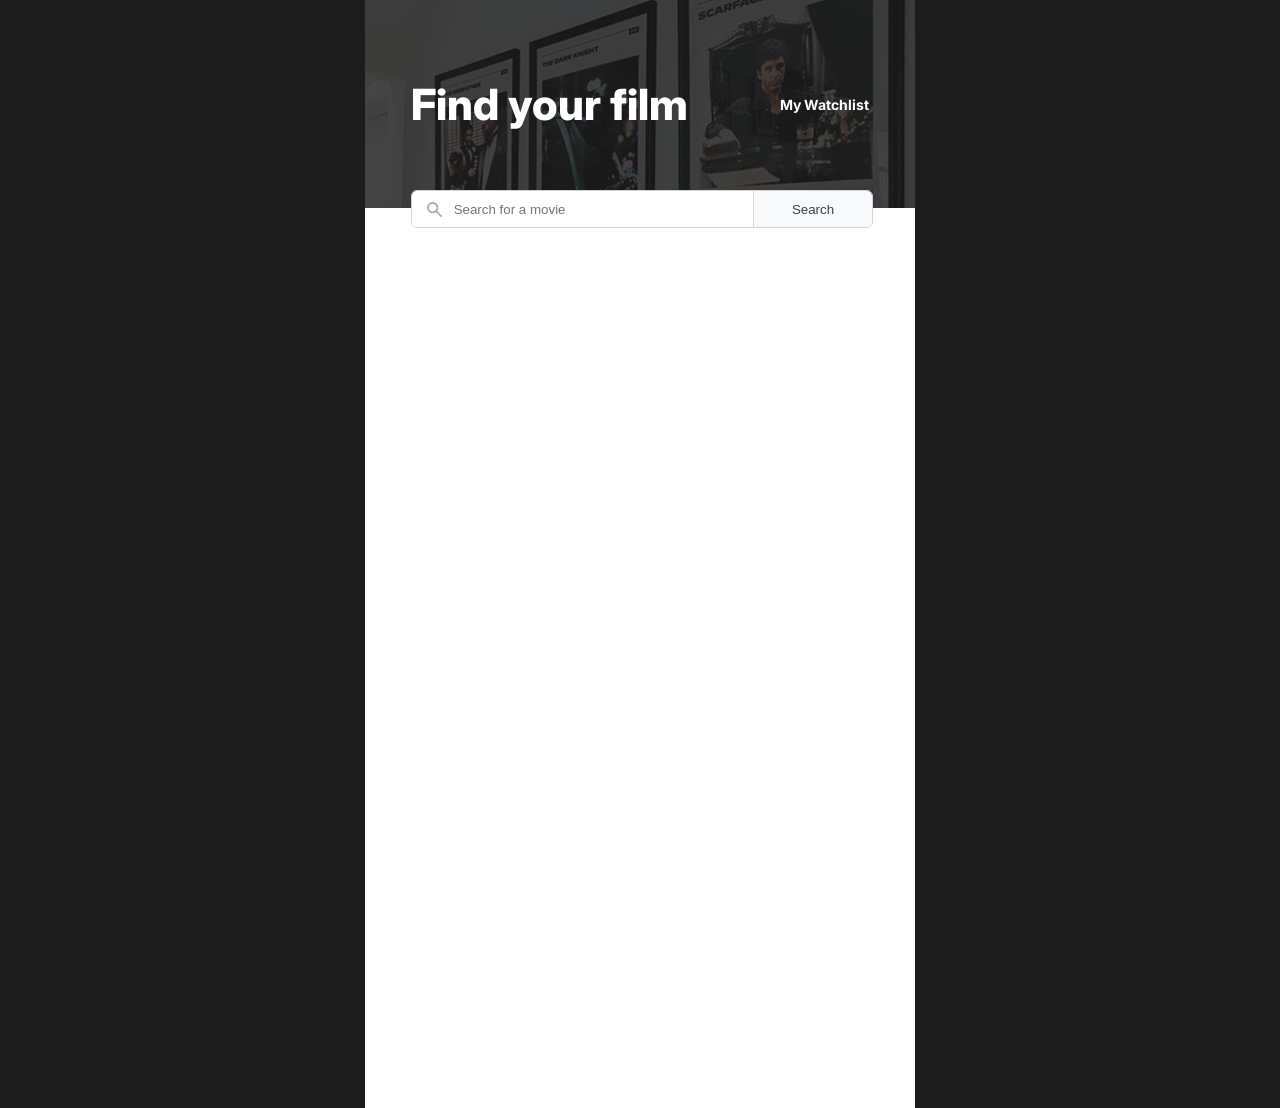
==== index.html @ 8d8233e4 "Create and style search bar layout Created the search bar using semantic <search> and <form> element" ====
<html>
    <head>
        <meta charset="UTF-8">
        <meta name="viewport" content="width=device-width, initial-scale=1.0">
        <link rel="preconnect" href="https://fonts.googleapis.com">
        <link rel="preconnect" href="https://fonts.gstatic.com" crossorigin>
        <link href="https://fonts.googleapis.com/css2?family=Inter:ital,opsz,wght@0,14..32,100..900;1,14..32,100..900&display=swap" rel="stylesheet">
        <link rel="stylesheet" href="styles.css">
    </head>
    <body>
        <header>
            <h1 class="main-title">Find your film</h1>
            <a href="watchlist.html"><h2 class="subtitle">My Watchlist</h2></a>
            <search>
                <form>
                    <div class="search-input-wrapper">
                        <img src="assets/icons/search.png" alt="search" />
                        <input 
                            type="search"
                            name="query"
                            placeholder="Search for a movie"
                        />
                    </div> 
                    <button type="submit">Search</button>
                </form>
            </search>
        </header>
        <main></main>
        <script src="main.js"></script>
    </body>
</html>
---- styles.css ----
:root {
    --gray-50: #F9FAFB;
    --gray-300: #D1D5DB;
    --gray-500: #6B7280;
    --gray-700: #374151;
}

*, *::before, *::after {
    box-sizing: border-box;
}

html {
    margin: 0;
}

body {
    width: 550px;
    min-height: 100vh;
    margin: 0 auto;
    background-color: #1c1c1c;
}

/* =================
    Typography
   ================= */

body {
    font-family: "Inter", sans-serif;
}

h1 {
    font-size: 2.688rem; /* 43px */
    font-weight: 800;
}

h2 {
    font-size: 0.875rem; /* 14px */
    font-weight: 700;
}

/* =================
    Header
   ================= */

header {
    display: flex;
    align-items: center;
    justify-content: space-between;

    background-image: url("./assets/images/hero-header-img.png");
    background-color: #1c1c1c;

    position: relative;

    height: 208px;
    color: white;
    padding: 0 2.875em;
}

header > a {
    color: white;
    text-decoration: none;
}

/* =================
    Header - Search Bar
   ================= */

search {
    position: absolute;
    bottom: -20;
    height: 38px;
    width: 462px;
    border: 1px var(--gray-300) solid;
    margin: 0 auto;
    border-radius: 0.375em;
}

search > form {
    display: flex;
    height: 100%;
}

.search-input-wrapper {
    display: flex;
    align-items: center;
    background-color: white;
    position: relative;
    border-radius: 0.375em 0em 0 0.375em;
}

img {
    width: 15px;
    height: 15px;
    border: none;
    position: absolute;
    left: 15;
}

input[type=search] {
    height: 100%;
    width: 342px;
    margin: 0;
    border: none;
    border-right: 1px var(--gray-300) solid;
    border-radius: 0.375em 0em 0 0.375em;
    padding: 0.563em 0 0.563em 3.125em;
    color: var(--gray-500);
}


button {
    margin: 0;
    height: 100%;
    width: 120px;
    border: none;
    border-radius: 0 0.375em 0.375em 0;
    background-color: var(--gray-50);
    color: var(--gray-700);
    cursor: pointer;
}


/* =================
    Main
   ================= */

main {
    background-color: white;
    height: 100%;
}
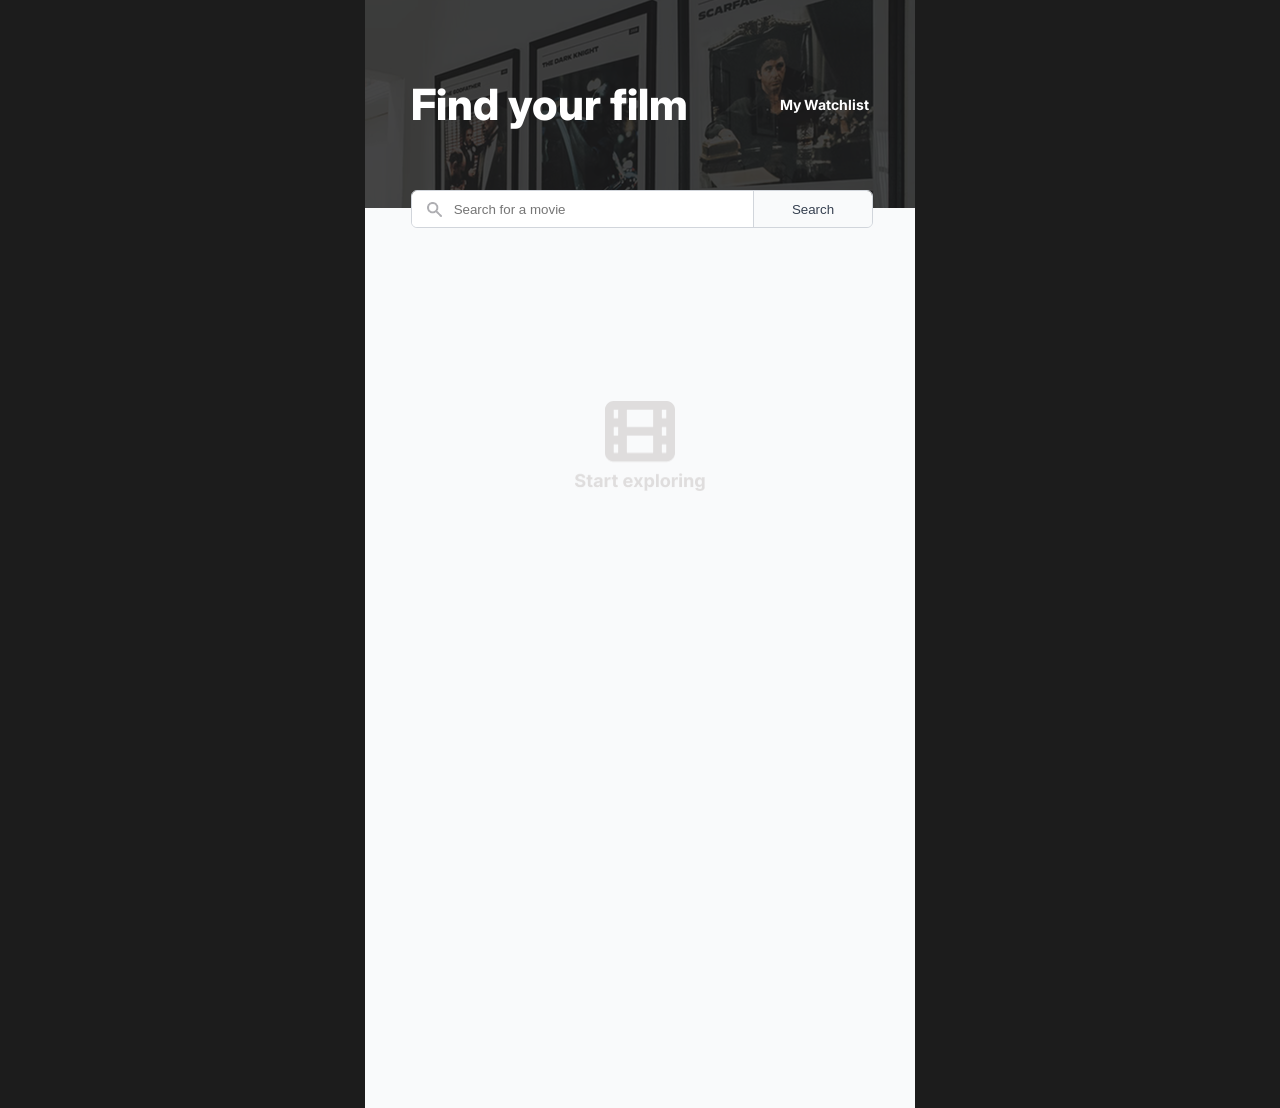
==== commit d4158dbd: "Add and position pre-search content Added the Start Exploring icon to the project assets. Placed the" ====
--- a/index.html
+++ b/index.html
@@ -14,7 +14,7 @@
             <search>
                 <form>
                     <div class="search-input-wrapper">
-                        <img src="assets/icons/search.png" alt="search" />
+                        <img class="search-icon" src="assets/icons/search.png" alt="search" />
                         <input 
                             type="search"
                             name="query"
@@ -25,7 +25,9 @@
                 </form>
             </search>
         </header>
-        <main></main>
+        <main>
+            <img class="no-data-icon" src="./assets/icons/no-data.png" alt="no data">
+        </main>
         <script src="main.js"></script>
     </body>
 </html>
--- a/styles.css
+++ b/styles.css
@@ -89,7 +89,7 @@
     border-radius: 0.375em 0em 0 0.375em;
 }
 
-img {
+img.search-icon {
     width: 15px;
     height: 15px;
     border: none;
@@ -126,6 +126,14 @@
    ================= */
 
 main {
-    background-color: white;
+    display: flex;
+    flex-direction: column;
+    background-color: var(--gray-50);
     height: 100%;
+}
+
+img.no-data-icon {
+    width: 148px;
+    height: 90px;
+    margin: 193px auto;
 }
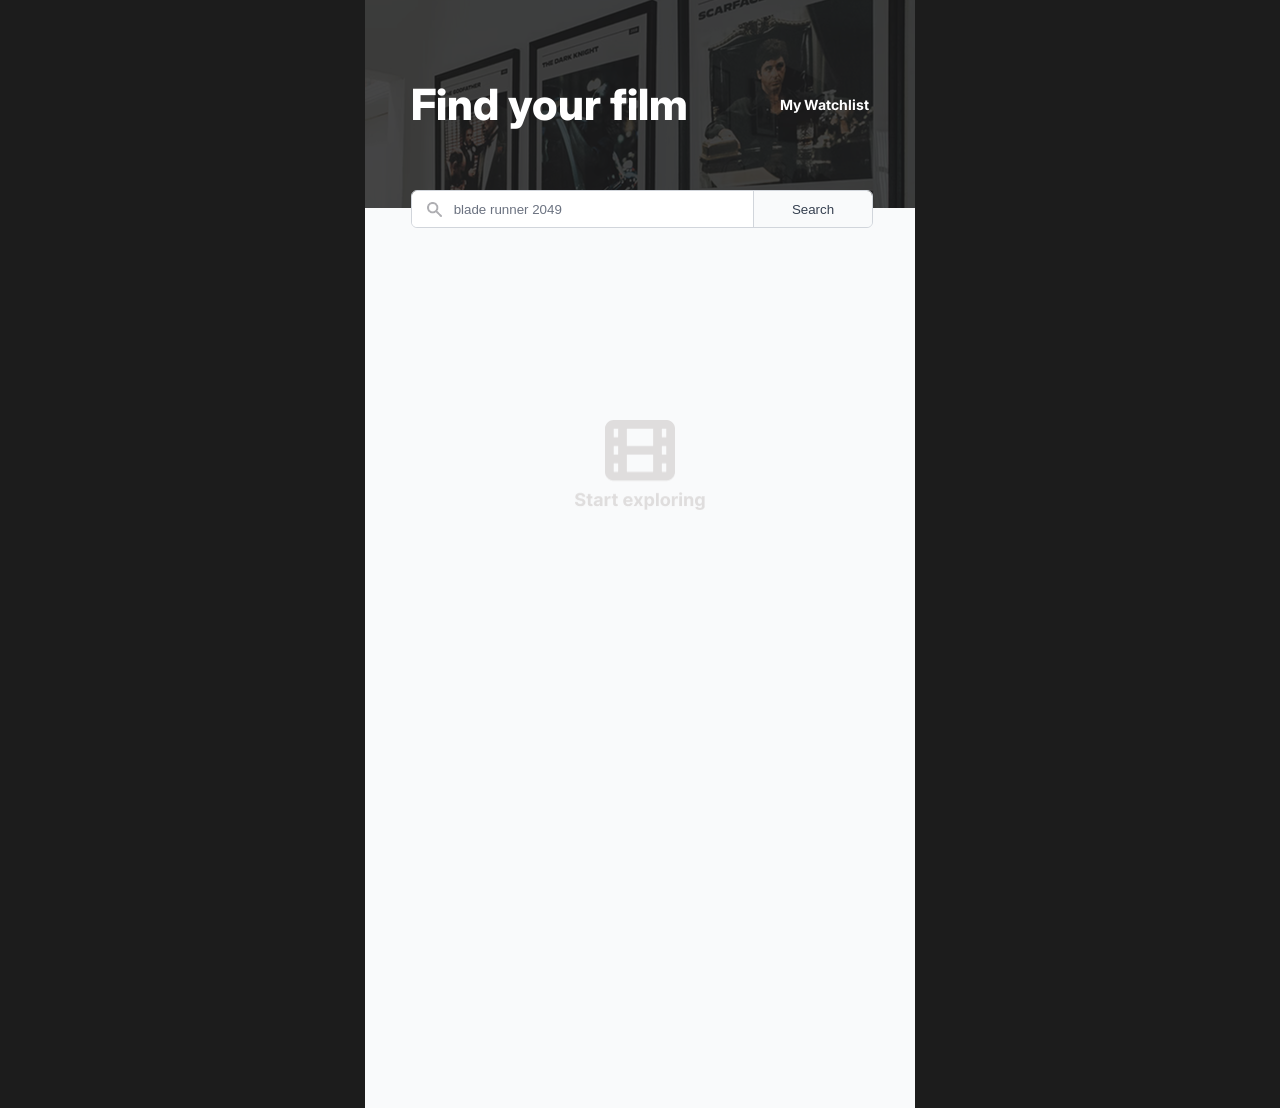
==== commit 60591688: "Complete initial movie item layout and styling Completed the initial structure and layout of movie i" ====
--- a/index.html
+++ b/index.html
@@ -12,13 +12,14 @@
             <h1 class="main-title">Find your film</h1>
             <a href="watchlist.html"><h2 class="subtitle">My Watchlist</h2></a>
             <search>
-                <form>
+                <form class="search-form">
                     <div class="search-input-wrapper">
                         <img class="search-icon" src="assets/icons/search.png" alt="search" />
-                        <input 
+                        <input
                             type="search"
                             name="query"
                             placeholder="Search for a movie"
+                            value="blade runner 2049"
                         />
                     </div> 
                     <button type="submit">Search</button>
@@ -26,7 +27,9 @@
             </search>
         </header>
         <main>
-            <img class="no-data-icon" src="./assets/icons/no-data.png" alt="no data">
+            <ul class="movies-list">
+                <img class="no-data-icon" src="./assets/icons/no-data.png" alt="no data">
+            </ul>
         </main>
         <script src="main.js"></script>
     </body>
--- a/styles.css
+++ b/styles.css
@@ -36,6 +36,16 @@
 h2 {
     font-size: 0.875rem; /* 14px */
     font-weight: 700;
+}
+
+h3 {
+    font-size: 1.125rem;
+    font-weight: 500;
+}
+
+p {
+    font-size: 0.875rem;
+    font-weight: 300;
 }
 
 /* =================
@@ -130,10 +140,107 @@
     flex-direction: column;
     background-color: var(--gray-50);
     height: 100%;
+    overflow-y: auto;
+}
+
+
+/* =================
+    Movies List
+   ================= */
+
+ul.movies-list {
+    display: flex;
+    flex-direction: column;
+    width: 462px;
+    margin: 63px auto;
+    padding: 0;
 }
 
 img.no-data-icon {
     width: 148px;
     height: 90px;
-    margin: 193px auto;
+    margin: 149px auto;
+}
+
+li.movie-item {
+    display: grid;
+    list-style-type: none;
+    width: 100%;
+    grid-template-columns: 99px 1fr;
+    column-gap: 1.313em;
+}
+
+img.movie-poster {
+    width: 99px;
+    height: 100%;
+}
+
+div.movie-details {
+    display: flex;
+    flex-direction: column;
+    min-height: 148px;
+    margin: auto 0;
+}
+
+div.movie-header-row {
+    margin: 0.938em 0 0.688em 0;
+}
+
+h3.movie-title {
+    display: inline;
+    margin: 0 0.444em 0 0;
+}
+
+span.movie-ratings {
+    font-size: 0.75rem;
+}
+
+img.star-icon {
+    display: inline;
+}
+
+div.movie-meta-row {
+    display: flex;
+    font-size: 0.7rem;
+    margin: 0 0 0.667em 0;
+}
+
+span.movie-runtime {
+    margin: 0 1.583em 0 0;
+}
+
+span.movie-genre {
+    margin: 0 2.5em 0 0;
+}
+
+div.add-wrapper {
+    display: flex;
+    align-items: center;
+    gap: 5px;
+}
+
+img.add-icon {
+    width: 16px;
+    height: 16px;
+    cursor: pointer;
+}
+
+p.movie-plot {
+    margin: 0 0 1.071em 0;
+    line-height: 1.4;
+    color: #6B7280;
+}
+
+hr {
+    width: 100%;
+    margin: 1.25em 0;
+    border: 0.063em solid #E5E7EB;
+}
+
+button.read-more-btn {
+    font-size: 0.75rem;
+    width: fit-content;
+    padding: 0;
+    color: #272727;
+    cursor: pointer;
 }
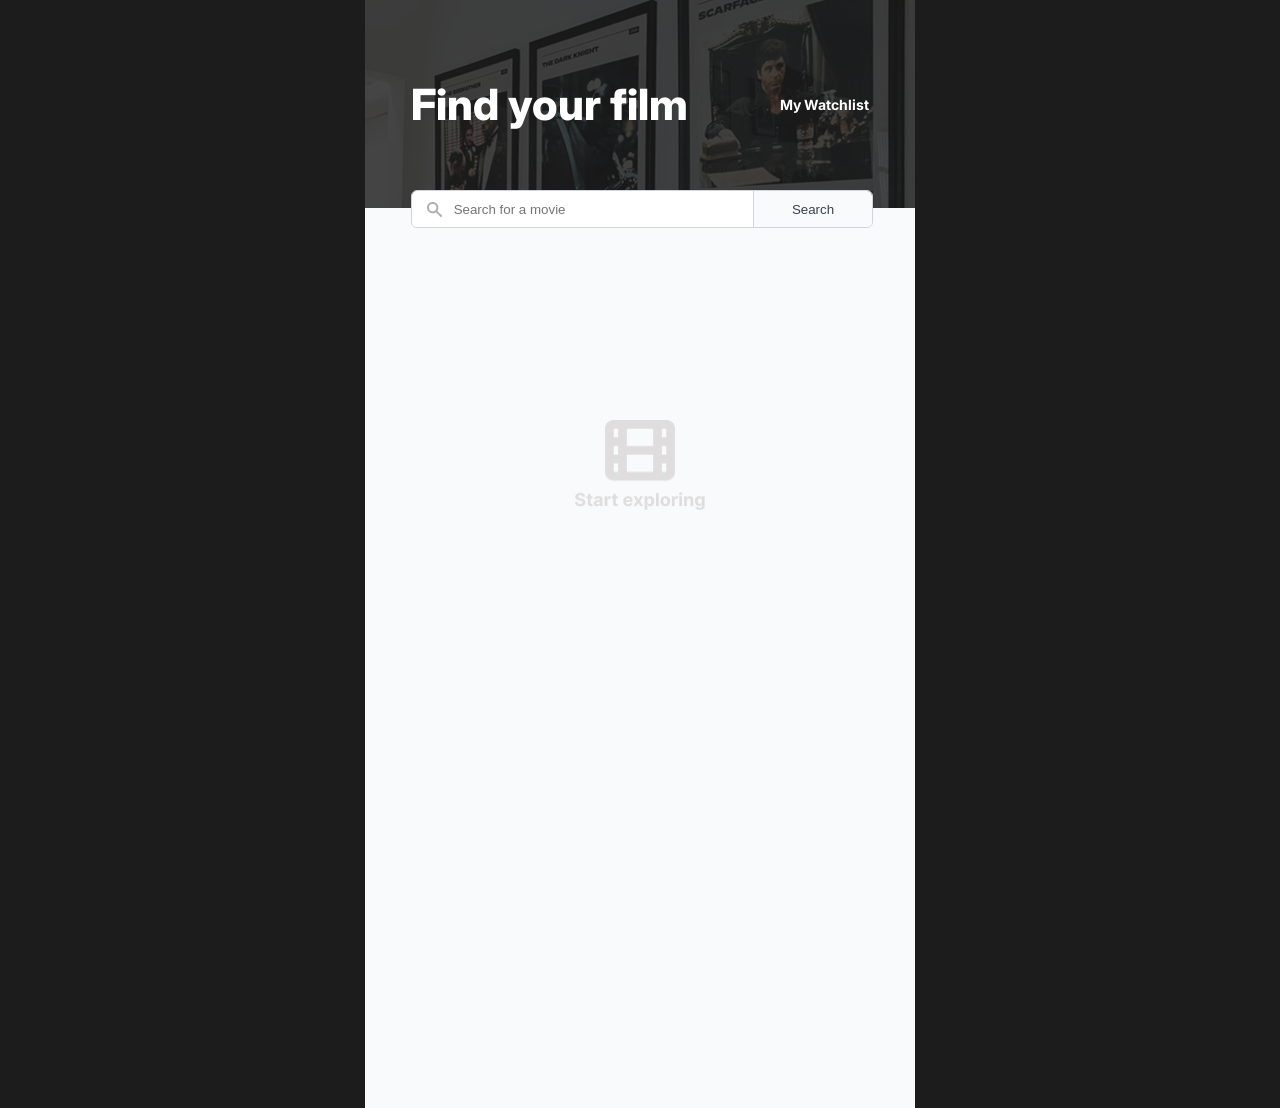
==== commit b6013a01: "Removed unnecessary value in input" ====
--- a/index.html
+++ b/index.html
@@ -19,7 +19,6 @@
                             type="search"
                             name="query"
                             placeholder="Search for a movie"
-                            value="blade runner 2049"
                         />
                     </div> 
                     <button type="submit">Search</button>
@@ -27,9 +26,7 @@
             </search>
         </header>
         <main>
-            <ul class="movies-list">
-                <img class="no-data-icon" src="./assets/icons/no-data.png" alt="no data">
-            </ul>
+            <ul class="movies-list"></ul>
         </main>
         <script src="main.js"></script>
     </body>
--- a/styles.css
+++ b/styles.css
@@ -152,14 +152,26 @@
     display: flex;
     flex-direction: column;
     width: 462px;
-    margin: 63px auto;
+    margin: 3.938em auto 0;
     padding: 0;
 }
 
-img.no-data-icon {
+img.start-exploring-icon {
     width: 148px;
     height: 90px;
     margin: 149px auto;
+}
+
+p.initial-text {
+    margin: 9em auto 0;
+    font-weight: 600;
+    font-size: 1.125rem;
+    color: #DFDDDD;
+    text-align: center;
+}
+
+p#no-results-text {
+    width: 321px;
 }
 
 li.movie-item {
@@ -172,7 +184,7 @@
 
 img.movie-poster {
     width: 99px;
-    height: 100%;
+    height: 148px;
 }
 
 div.movie-details {
@@ -201,8 +213,10 @@
 
 div.movie-meta-row {
     display: flex;
-    font-size: 0.7rem;
+    font-size: 0.75rem;
+    color: #111827;
     margin: 0 0 0.667em 0;
+    font-weight: 300;
 }
 
 span.movie-runtime {
@@ -213,16 +227,22 @@
     margin: 0 2.5em 0 0;
 }
 
-div.add-wrapper {
-    display: flex;
-    align-items: center;
-    gap: 5px;
-}
-
-img.add-icon {
+div.watchlist-action {
+    display: flex;
+    align-items: center;
+    gap: 0.313em;
+}
+
+img.watchlist-action-icon {
     width: 16px;
     height: 16px;
     cursor: pointer;
+}
+
+p.watchlist-action-text {
+    margin: 0;
+    font-size: 0.75rem;
+    color: #111827;
 }
 
 p.movie-plot {
@@ -243,4 +263,25 @@
     padding: 0;
     color: #272727;
     cursor: pointer;
+}
+
+/* =================
+    Movies List - Watchlist
+   ================= */
+
+p#empty-watchlist-text {
+    width: 404px;
+}
+
+div.add-movies-wrapper {
+    display: flex;
+    justify-content: center;
+    align-items: center;
+    font-size: 0.875rem;
+    gap: 0.5em;
+}
+
+p.add-movies-text {
+    font-weight: 600;
+    color: #363636;
 }
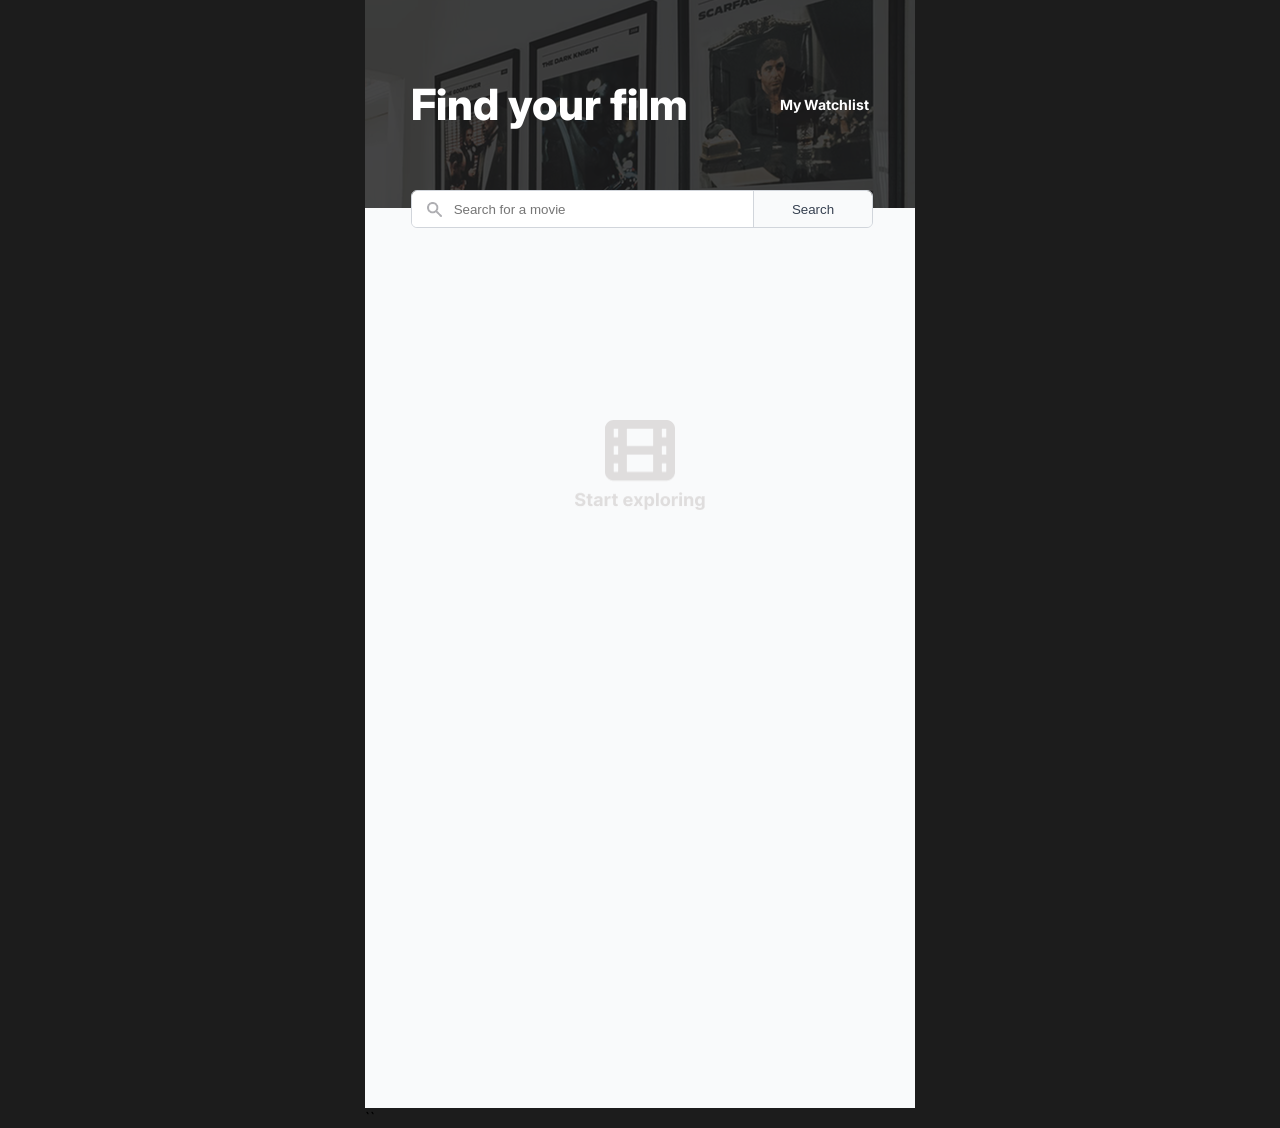
==== commit eab6a2a3: "Add watchlist success notification Implemented a success notification when a movie is added to the w" ====
--- a/index.html
+++ b/index.html
@@ -28,6 +28,7 @@
         <main>
             <ul class="movies-list"></ul>
         </main>
+        `<div class="watchlist-action-notification" id="success">Item has been added successfully!</div>`
         <script src="main.js"></script>
     </body>
 </html>
--- a/styles.css
+++ b/styles.css
@@ -3,6 +3,8 @@
     --gray-300: #D1D5DB;
     --gray-500: #6B7280;
     --gray-700: #374151;
+
+    --success-color: #05C793;
 }
 
 *, *::before, *::after {
@@ -136,7 +138,6 @@
    ================= */
 
 main {
-    display: flex;
     flex-direction: column;
     background-color: var(--gray-50);
     height: 100%;
@@ -152,7 +153,7 @@
     display: flex;
     flex-direction: column;
     width: 462px;
-    margin: 3.938em auto 0;
+    margin: 3.938em auto 2.188em;
     padding: 0;
 }
 
@@ -284,4 +285,28 @@
 p.add-movies-text {
     font-weight: 600;
     color: #363636;
+}
+
+/* =================
+    Action Notification
+   ================= */
+div.watchlist-action-notification {
+    display: flex;
+    position: fixed;
+    padding: 0.375em 0.75em;
+    border-radius: 1em;
+    bottom: 25;
+    left: 0;
+    right: 0;
+    margin: 0 auto;
+    width: fit-content;
+    height: fit-content;
+    opacity: 95%;
+    background-color: #1E1B18;
+    pointer-events: none;
+}
+
+div#success {
+    display: none;
+    color: var(--success-color);
 }
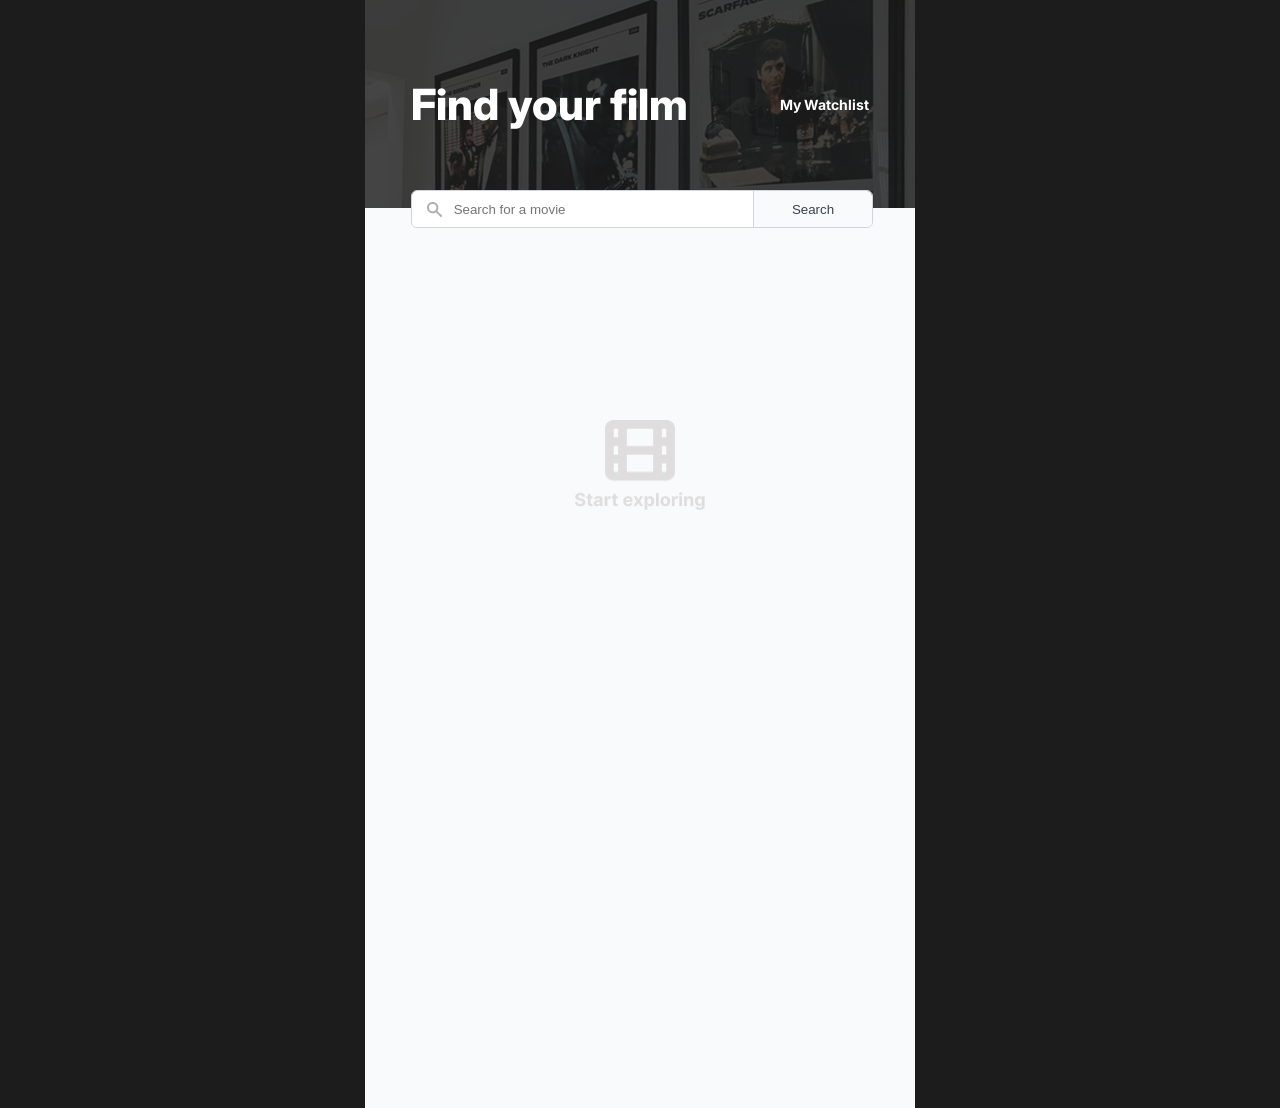
==== commit af48a001: "Refactor CSS for improved readability" ====
--- a/index.html
+++ b/index.html
@@ -28,7 +28,7 @@
         <main>
             <ul class="movies-list"></ul>
         </main>
-        `<div class="watchlist-action-notification" id="success">Item has been added successfully!</div>`
+        <div class="watchlist-action-notification" id="success">Item has been added successfully!</div>
         <script src="main.js"></script>
     </body>
 </html>
--- a/styles.css
+++ b/styles.css
@@ -77,6 +77,16 @@
 /* =================
     Header - Search Bar
    ================= */
+search > form,
+div.search-input-wrapper {
+    display: flex;
+}
+
+img.search-icon,
+input[type=search],
+button {
+    border: none;
+}
 
 search {
     position: absolute;
@@ -89,12 +99,10 @@
 }
 
 search > form {
-    display: flex;
     height: 100%;
 }
 
-.search-input-wrapper {
-    display: flex;
+div.search-input-wrapper {
     align-items: center;
     background-color: white;
     position: relative;
@@ -104,7 +112,6 @@
 img.search-icon {
     width: 15px;
     height: 15px;
-    border: none;
     position: absolute;
     left: 15;
 }
@@ -113,7 +120,6 @@
     height: 100%;
     width: 342px;
     margin: 0;
-    border: none;
     border-right: 1px var(--gray-300) solid;
     border-radius: 0.375em 0em 0 0.375em;
     padding: 0.563em 0 0.563em 3.125em;
@@ -125,7 +131,6 @@
     margin: 0;
     height: 100%;
     width: 120px;
-    border: none;
     border-radius: 0 0.375em 0.375em 0;
     background-color: var(--gray-50);
     color: var(--gray-700);
@@ -138,7 +143,6 @@
    ================= */
 
 main {
-    flex-direction: column;
     background-color: var(--gray-50);
     height: 100%;
     overflow-y: auto;
@@ -149,8 +153,26 @@
     Movies List
    ================= */
 
+ul.movies-list,
+div.movie-details,
+div.movie-meta-row,
+div.watchlist-action {
+    display: flex;
+}
+
+h3.movie-title,
+img.star-icon {
+    display: inline;
+}
+
+span.movie-ratings,
+div.movie-meta-row,
+p.watchlist-action-text,
+button.read-more-btn {
+    font-size: 0.75rem;
+}
+
 ul.movies-list {
-    display: flex;
     flex-direction: column;
     width: 462px;
     margin: 3.938em auto 2.188em;
@@ -160,7 +182,7 @@
 img.start-exploring-icon {
     width: 148px;
     height: 90px;
-    margin: 149px auto;
+    margin: 9.313em auto;
 }
 
 p.initial-text {
@@ -179,7 +201,7 @@
     display: grid;
     list-style-type: none;
     width: 100%;
-    grid-template-columns: 99px 1fr;
+    grid-template-columns: 6.188em 1fr;
     column-gap: 1.313em;
 }
 
@@ -189,7 +211,6 @@
 }
 
 div.movie-details {
-    display: flex;
     flex-direction: column;
     min-height: 148px;
     margin: auto 0;
@@ -200,21 +221,10 @@
 }
 
 h3.movie-title {
-    display: inline;
     margin: 0 0.444em 0 0;
 }
 
-span.movie-ratings {
-    font-size: 0.75rem;
-}
-
-img.star-icon {
-    display: inline;
-}
-
 div.movie-meta-row {
-    display: flex;
-    font-size: 0.75rem;
     color: #111827;
     margin: 0 0 0.667em 0;
     font-weight: 300;
@@ -229,7 +239,6 @@
 }
 
 div.watchlist-action {
-    display: flex;
     align-items: center;
     gap: 0.313em;
 }
@@ -242,7 +251,6 @@
 
 p.watchlist-action-text {
     margin: 0;
-    font-size: 0.75rem;
     color: #111827;
 }
 
@@ -259,7 +267,6 @@
 }
 
 button.read-more-btn {
-    font-size: 0.75rem;
     width: fit-content;
     padding: 0;
     color: #272727;
@@ -291,7 +298,6 @@
     Action Notification
    ================= */
 div.watchlist-action-notification {
-    display: flex;
     position: fixed;
     padding: 0.375em 0.75em;
     border-radius: 1em;
